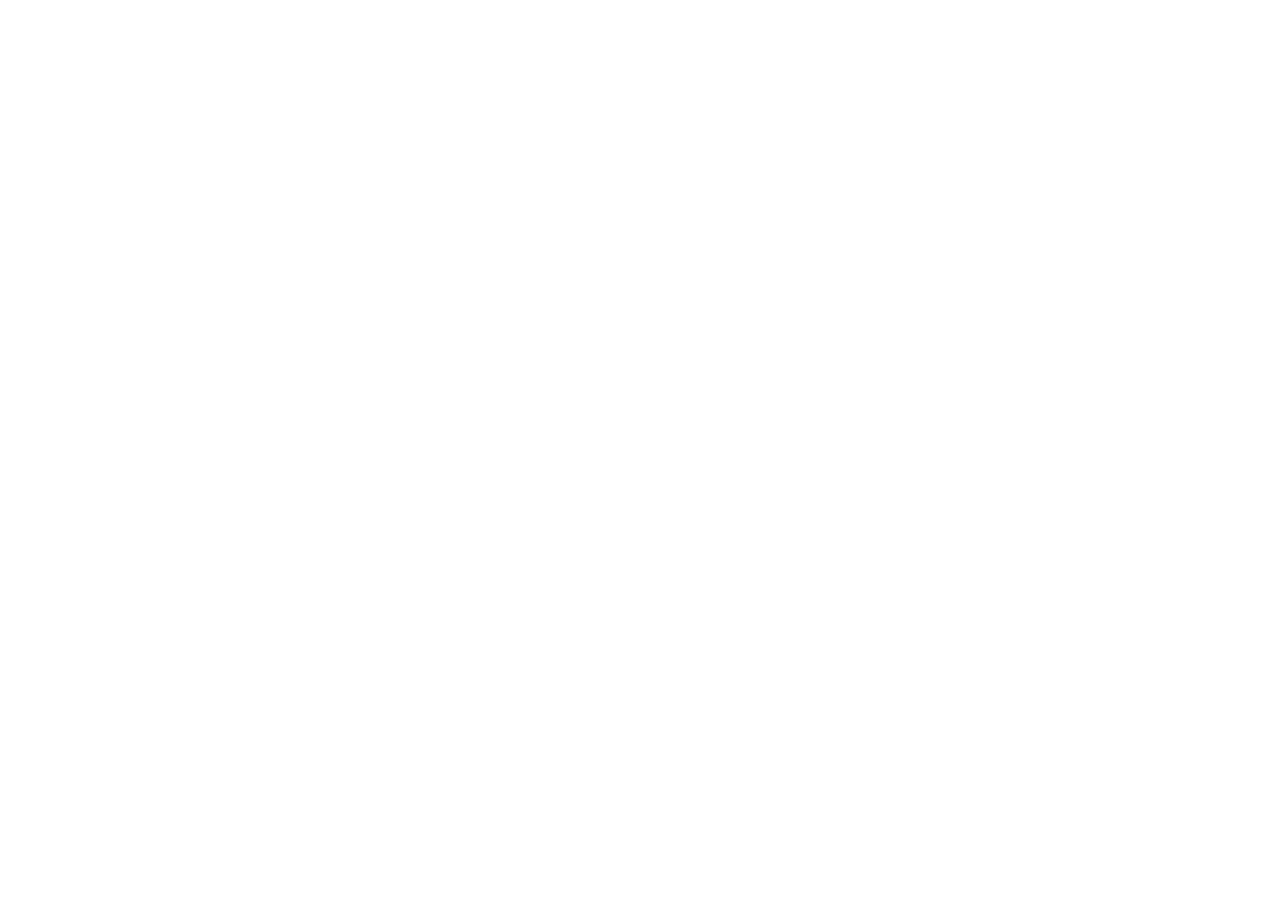
==== login.html @ c8a93262 "new project" ====
<!DOCTYPE html>
<html lang="en">

<head>
    <meta charset="UTF-8">
    <meta http-equiv="X-UA-Compatible" content="IE=edge">
    <meta name="viewport" content="width=device-width, initial-scale=1.0">
    <title>Document</title>
</head>

<body>

</body>

</html>
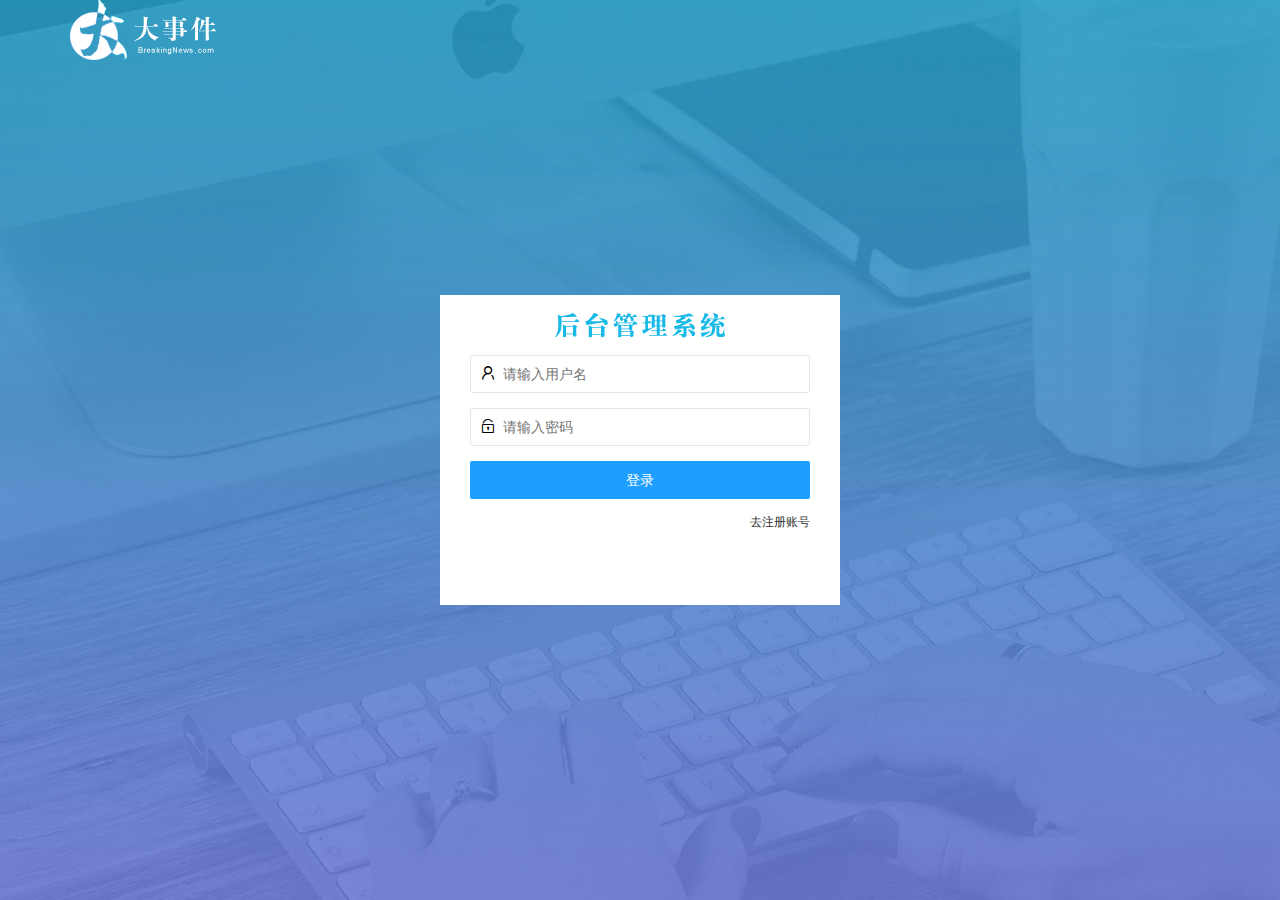
==== commit dadfea6c: "完成了登录和注册功能的开发" ====
--- a/login.html
+++ b/login.html
@@ -5,10 +5,95 @@
     <meta charset="UTF-8">
     <meta http-equiv="X-UA-Compatible" content="IE=edge">
     <meta name="viewport" content="width=device-width, initial-scale=1.0">
-    <title>Document</title>
+    <title>大事件-登录/注册</title>
+    <!-- 导入login.css -->
+    <link rel="stylesheet" href="./assets/css/login.css">
+    <!-- 导入layui.css -->
+    <link rel="stylesheet" href="./assets/lib/layui/css/layui.css">
+
 </head>
 
 <body>
+    <!-- 头部的logo区域 -->
+    <div class="layui-main">
+        <!-- logo部分 -->
+        <img src="./assets/images/logo.png" class="img-responsive" alt="Image">
+    </div>
+    <!-- 登录注册区域 -->
+    <div class="loginBox">
+        <!-- 标题部分 -->
+        <div class="titleBox">
+
+        </div>
+        <!-- 登录区域 -->
+        <div class="toLogin">
+            <!-- 登录的表单区域 -->
+            <form class="layui-form" id="form_login">
+                <!-- 账号 -->
+                <div class="layui-form-item">
+                    <i class="layui-icon layui-icon-username"></i>
+                    <input type="text" name="username" required lay-verify="required" placeholder="请输入用户名"
+                        autocomplete="off" class="layui-input">
+                </div>
+                <!-- 密码 -->
+                <div class="layui-form-item">
+                    <i class="layui-icon layui-icon-password"></i>
+                    <input type="password" name="password" required lay-verify="required|pwd" placeholder="请输入密码"
+                        autocomplete="off" class="layui-input">
+                </div>
+                <!-- 登录按钮 -->
+                <div class="layui-form-item">
+                    <!-- 表单提交按钮于普通按钮的区别 就是lay-submit属性 -->
+                    <button class="layui-btn layui-btn-fluid layui-btn-normal" lay-submit>登录</button>
+                </div>
+                <div class="layui-form-item links">
+                    <!-- javascript:;防止点a链接发生页面的跳转 -->
+                    <a href="javascript:;" id="to_reg">去注册账号</a>
+                </div>
+            </form>
+
+        </div>
+        <!-- 注册区域 -->
+        <div class="toReg">
+            <form class="layui-form" id="form_reg">
+                <!-- 账号 -->
+                <div class="layui-form-item">
+                    <i class="layui-icon layui-icon-username"></i>
+                    <input type="text" name="username" required lay-verify="required" placeholder="请输入用户名"
+                        autocomplete="off" class="layui-input">
+                </div>
+                <!-- 密码 -->
+                <div class="layui-form-item">
+                    <i class="layui-icon layui-icon-password"></i>
+                    <input type="password" name="password" required lay-verify="required|pwd" placeholder="请输入密码"
+                        autocomplete="off" class="layui-input">
+                </div>
+                <div class="layui-form-item">
+                    <i class="layui-icon layui-icon-password"></i>
+                    <input type="password" name="repassword" required lay-verify="required|pwd|repwd"
+                        placeholder="请再次确认密码" autocomplete="off" class="layui-input">
+                </div>
+                <!-- 注册按钮 -->
+                <div class="layui-form-item">
+                    <!-- 表单提交按钮于普通按钮的区别 就是lay-submit属性 -->
+                    <button class="layui-btn layui-btn-fluid layui-btn-normal" lay-submit>注册</button>
+                </div>
+                <div class="layui-form-item links">
+                    <!-- javascript:;防止点a链接发生页面的跳转 -->
+                    <a href="javascript:;" id="to_login">去登录</a>
+
+                </div>
+            </form>
+        </div>
+    </div>
+    <!-- 导入layui.js -->
+    <script src="./assets/lib/layui/layui.all.js"></script>
+    <!-- 导入jquery -->
+    <script src="./assets/lib/jquery.js"></script>
+    <!-- 导入baseAPI.js -->
+    <script src="./assets/js/baseAPI.js"></script>
+    <!-- 导入login.js -->
+    <script src="./assets/js/login.js"></script>
 
 </body>
 
--- a/assets/css/login.css
+++ b/assets/css/login.css
@@ -0,0 +1,66 @@
+html,
+body {
+    margin: 0;
+    padding: 0;
+    height: 100%;
+    width: 100%;
+    /* 不平铺 居中 */
+    background: url(../images/login_bg.jpg) no-repeat center;
+    /* ;图片保持比例放大或缩小使X轴与Y轴都铺满整个容器，但图片超出容器部分会被裁剪掉，图片不变形 */
+    background-size: cover;
+}
+
+/* 登录注册区域样式 */
+.loginBox {
+    position: absolute;
+    left: 50%;
+    top: 50%;
+    transform: translate(-50%, -50%);
+    width: 400px;
+    height: 310px;
+    background-color: #fff;
+
+}
+
+/* 标题部分 */
+.titleBox {
+    height: 60px;
+    background: url(../images/login_title.png) no-repeat center;
+}
+
+/* 注册区域 */
+.toReg {
+    /* 默认隐藏 */
+    display: none;
+
+}
+
+/* 表单区域 */
+.layui-form {
+    padding: 0 30px;
+}
+
+/* 去注册 */
+.links {
+    display: flex;
+    justify-content: flex-end;
+
+}
+
+.links a {
+    font-size: 12px;
+}
+
+.layui-form-item {
+    position: relative;
+}
+
+.layui-form-item .layui-input {
+    padding-left: 32px;
+}
+
+.layui-icon {
+    position: absolute;
+    left: 10px;
+    top: 10px;
+}--- a/assets/lib/layui/css/layui.css
+++ b/assets/lib/layui/css/layui.css
@@ -0,0 +1,2 @@
+/** layui-v2.5.5 MIT License By https://www.layui.com */
+ .layui-inline,img{display:inline-block;vertical-align:middle}h1,h2,h3,h4,h5,h6{font-weight:400}.layui-edge,.layui-header,.layui-inline,.layui-main{position:relative}.layui-body,.layui-edge,.layui-elip{overflow:hidden}.layui-btn,.layui-edge,.layui-inline,img{vertical-align:middle}.layui-btn,.layui-disabled,.layui-icon,.layui-unselect{-moz-user-select:none;-webkit-user-select:none;-ms-user-select:none}.layui-elip,.layui-form-checkbox span,.layui-form-pane .layui-form-label{text-overflow:ellipsis;white-space:nowrap}.layui-breadcrumb,.layui-tree-btnGroup{visibility:hidden}blockquote,body,button,dd,div,dl,dt,form,h1,h2,h3,h4,h5,h6,input,li,ol,p,pre,td,textarea,th,ul{margin:0;padding:0;-webkit-tap-highlight-color:rgba(0,0,0,0)}a:active,a:hover{outline:0}img{border:none}li{list-style:none}table{border-collapse:collapse;border-spacing:0}h4,h5,h6{font-size:100%}button,input,optgroup,option,select,textarea{font-family:inherit;font-size:inherit;font-style:inherit;font-weight:inherit;outline:0}pre{white-space:pre-wrap;white-space:-moz-pre-wrap;white-space:-pre-wrap;white-space:-o-pre-wrap;word-wrap:break-word}body{line-height:24px;font:14px Helvetica Neue,Helvetica,PingFang SC,Tahoma,Arial,sans-serif}hr{height:1px;margin:10px 0;border:0;clear:both}a{color:#333;text-decoration:none}a:hover{color:#777}a cite{font-style:normal;*cursor:pointer}.layui-border-box,.layui-border-box *{box-sizing:border-box}.layui-box,.layui-box *{box-sizing:content-box}.layui-clear{clear:both;*zoom:1}.layui-clear:after{content:'\20';clear:both;*zoom:1;display:block;height:0}.layui-inline{*display:inline;*zoom:1}.layui-edge{display:inline-block;width:0;height:0;border-width:6px;border-style:dashed;border-color:transparent}.layui-edge-top{top:-4px;border-bottom-color:#999;border-bottom-style:solid}.layui-edge-right{border-left-color:#999;border-left-style:solid}.layui-edge-bottom{top:2px;border-top-color:#999;border-top-style:solid}.layui-edge-left{border-right-color:#999;border-right-style:solid}.layui-disabled,.layui-disabled:hover{color:#d2d2d2!important;cursor:not-allowed!important}.layui-circle{border-radius:100%}.layui-show{display:block!important}.layui-hide{display:none!important}@font-face{font-family:layui-icon;src:url(../font/iconfont.eot?v=250);src:url(../font/iconfont.eot?v=250#iefix) format('embedded-opentype'),url(../font/iconfont.woff2?v=250) format('woff2'),url(../font/iconfont.woff?v=250) format('woff'),url(../font/iconfont.ttf?v=250) format('truetype'),url(../font/iconfont.svg?v=250#layui-icon) format('svg')}.layui-icon{font-family:layui-icon!important;font-size:16px;font-style:normal;-webkit-font-smoothing:antialiased;-moz-osx-font-smoothing:grayscale}.layui-icon-reply-fill:before{content:"\e611"}.layui-icon-set-fill:before{content:"\e614"}.layui-icon-menu-fill:before{content:"\e60f"}.layui-icon-search:before{content:"\e615"}.layui-icon-share:before{content:"\e641"}.layui-icon-set-sm:before{content:"\e620"}.layui-icon-engine:before{content:"\e628"}.layui-icon-close:before{content:"\1006"}.layui-icon-close-fill:before{content:"\1007"}.layui-icon-chart-screen:before{content:"\e629"}.layui-icon-star:before{content:"\e600"}.layui-icon-circle-dot:before{content:"\e617"}.layui-icon-chat:before{content:"\e606"}.layui-icon-release:before{content:"\e609"}.layui-icon-list:before{content:"\e60a"}.layui-icon-chart:before{content:"\e62c"}.layui-icon-ok-circle:before{content:"\1005"}.layui-icon-layim-theme:before{content:"\e61b"}.layui-icon-table:before{content:"\e62d"}.layui-icon-right:before{content:"\e602"}.layui-icon-left:before{content:"\e603"}.layui-icon-cart-simple:before{content:"\e698"}.layui-icon-face-cry:before{content:"\e69c"}.layui-icon-face-smile:before{content:"\e6af"}.layui-icon-survey:before{content:"\e6b2"}.layui-icon-tree:before{content:"\e62e"}.layui-icon-upload-circle:before{content:"\e62f"}.layui-icon-add-circle:before{content:"\e61f"}.layui-icon-download-circle:before{content:"\e601"}.layui-icon-templeate-1:before{content:"\e630"}.layui-icon-util:before{content:"\e631"}.layui-icon-face-surprised:before{content:"\e664"}.layui-icon-edit:before{content:"\e642"}.layui-icon-speaker:before{content:"\e645"}.layui-icon-down:before{content:"\e61a"}.layui-icon-file:before{content:"\e621"}.layui-icon-layouts:before{content:"\e632"}.layui-icon-rate-half:before{content:"\e6c9"}.layui-icon-add-circle-fine:before{content:"\e608"}.layui-icon-prev-circle:before{content:"\e633"}.layui-icon-read:before{content:"\e705"}.layui-icon-404:before{content:"\e61c"}.layui-icon-carousel:before{content:"\e634"}.layui-icon-help:before{content:"\e607"}.layui-icon-code-circle:before{content:"\e635"}.layui-icon-water:before{content:"\e636"}.layui-icon-username:before{content:"\e66f"}.layui-icon-find-fill:before{content:"\e670"}.layui-icon-about:before{content:"\e60b"}.layui-icon-location:before{content:"\e715"}.layui-icon-up:before{content:"\e619"}.layui-icon-pause:before{content:"\e651"}.layui-icon-date:before{content:"\e637"}.layui-icon-layim-uploadfile:before{content:"\e61d"}.layui-icon-delete:before{content:"\e640"}.layui-icon-play:before{content:"\e652"}.layui-icon-top:before{content:"\e604"}.layui-icon-friends:before{content:"\e612"}.layui-icon-refresh-3:before{content:"\e9aa"}.layui-icon-ok:before{content:"\e605"}.layui-icon-layer:before{content:"\e638"}.layui-icon-face-smile-fine:before{content:"\e60c"}.layui-icon-dollar:before{content:"\e659"}.layui-icon-group:before{content:"\e613"}.layui-icon-layim-download:before{content:"\e61e"}.layui-icon-picture-fine:before{content:"\e60d"}.layui-icon-link:before{content:"\e64c"}.layui-icon-diamond:before{content:"\e735"}.layui-icon-log:before{content:"\e60e"}.layui-icon-rate-solid:before{content:"\e67a"}.layui-icon-fonts-del:before{content:"\e64f"}.layui-icon-unlink:before{content:"\e64d"}.layui-icon-fonts-clear:before{content:"\e639"}.layui-icon-triangle-r:before{content:"\e623"}.layui-icon-circle:before{content:"\e63f"}.layui-icon-radio:before{content:"\e643"}.layui-icon-align-center:before{content:"\e647"}.layui-icon-align-right:before{content:"\e648"}.layui-icon-align-left:before{content:"\e649"}.layui-icon-loading-1:before{content:"\e63e"}.layui-icon-return:before{content:"\e65c"}.layui-icon-fonts-strong:before{content:"\e62b"}.layui-icon-upload:before{content:"\e67c"}.layui-icon-dialogue:before{content:"\e63a"}.layui-icon-video:before{content:"\e6ed"}.layui-icon-headset:before{content:"\e6fc"}.layui-icon-cellphone-fine:before{content:"\e63b"}.layui-icon-add-1:before{content:"\e654"}.layui-icon-face-smile-b:before{content:"\e650"}.layui-icon-fonts-html:before{content:"\e64b"}.layui-icon-form:before{content:"\e63c"}.layui-icon-cart:before{content:"\e657"}.layui-icon-camera-fill:before{content:"\e65d"}.layui-icon-tabs:before{content:"\e62a"}.layui-icon-fonts-code:before{content:"\e64e"}.layui-icon-fire:before{content:"\e756"}.layui-icon-set:before{content:"\e716"}.layui-icon-fonts-u:before{content:"\e646"}.layui-icon-triangle-d:before{content:"\e625"}.layui-icon-tips:before{content:"\e702"}.layui-icon-picture:before{content:"\e64a"}.layui-icon-more-vertical:before{content:"\e671"}.layui-icon-flag:before{content:"\e66c"}.layui-icon-loading:before{content:"\e63d"}.layui-icon-fonts-i:before{content:"\e644"}.layui-icon-refresh-1:before{content:"\e666"}.layui-icon-rmb:before{content:"\e65e"}.layui-icon-home:before{content:"\e68e"}.layui-icon-user:before{content:"\e770"}.layui-icon-notice:before{content:"\e667"}.layui-icon-login-weibo:before{content:"\e675"}.layui-icon-voice:before{content:"\e688"}.layui-icon-upload-drag:before{content:"\e681"}.layui-icon-login-qq:before{content:"\e676"}.layui-icon-snowflake:before{content:"\e6b1"}.layui-icon-file-b:before{content:"\e655"}.layui-icon-template:before{content:"\e663"}.layui-icon-auz:before{content:"\e672"}.layui-icon-console:before{content:"\e665"}.layui-icon-app:before{content:"\e653"}.layui-icon-prev:before{content:"\e65a"}.layui-icon-website:before{content:"\e7ae"}.layui-icon-next:before{content:"\e65b"}.layui-icon-component:before{content:"\e857"}.layui-icon-more:before{content:"\e65f"}.layui-icon-login-wechat:before{content:"\e677"}.layui-icon-shrink-right:before{content:"\e668"}.layui-icon-spread-left:before{content:"\e66b"}.layui-icon-camera:before{content:"\e660"}.layui-icon-note:before{content:"\e66e"}.layui-icon-refresh:before{content:"\e669"}.layui-icon-female:before{content:"\e661"}.layui-icon-male:before{content:"\e662"}.layui-icon-password:before{content:"\e673"}.layui-icon-senior:before{content:"\e674"}.layui-icon-theme:before{content:"\e66a"}.layui-icon-tread:before{content:"\e6c5"}.layui-icon-praise:before{content:"\e6c6"}.layui-icon-star-fill:before{content:"\e658"}.layui-icon-rate:before{content:"\e67b"}.layui-icon-template-1:before{content:"\e656"}.layui-icon-vercode:before{content:"\e679"}.layui-icon-cellphone:before{content:"\e678"}.layui-icon-screen-full:before{content:"\e622"}.layui-icon-screen-restore:before{content:"\e758"}.layui-icon-cols:before{content:"\e610"}.layui-icon-export:before{content:"\e67d"}.layui-icon-print:before{content:"\e66d"}.layui-icon-slider:before{content:"\e714"}.layui-icon-addition:before{content:"\e624"}.layui-icon-subtraction:before{content:"\e67e"}.layui-icon-service:before{content:"\e626"}.layui-icon-transfer:before{content:"\e691"}.layui-main{width:1140px;margin:0 auto}.layui-header{z-index:1000;height:60px}.layui-header a:hover{transition:all .5s;-webkit-transition:all .5s}.layui-side{position:fixed;left:0;top:0;bottom:0;z-index:999;width:200px;overflow-x:hidden}.layui-side-scroll{position:relative;width:220px;height:100%;overflow-x:hidden}.layui-body{position:absolute;left:200px;right:0;top:0;bottom:0;z-index:998;width:auto;overflow-y:auto;box-sizing:border-box}.layui-layout-body{overflow:hidden}.layui-layout-admin .layui-header{background-color:#23262E}.layui-layout-admin .layui-side{top:60px;width:200px;overflow-x:hidden}.layui-layout-admin .layui-body{position:fixed;top:60px;bottom:44px}.layui-layout-admin .layui-main{width:auto;margin:0 15px}.layui-layout-admin .layui-footer{position:fixed;left:200px;right:0;bottom:0;height:44px;line-height:44px;padding:0 15px;background-color:#eee}.layui-layout-admin .layui-logo{position:absolute;left:0;top:0;width:200px;height:100%;line-height:60px;text-align:center;color:#009688;font-size:16px}.layui-layout-admin .layui-header .layui-nav{background:0 0}.layui-layout-left{position:absolute!important;left:200px;top:0}.layui-layout-right{position:absolute!important;right:0;top:0}.layui-container{position:relative;margin:0 auto;padding:0 15px;box-sizing:border-box}.layui-fluid{position:relative;margin:0 auto;padding:0 15px}.layui-row:after,.layui-row:before{content:'';display:block;clear:both}.layui-col-lg1,.layui-col-lg10,.layui-col-lg11,.layui-col-lg12,.layui-col-lg2,.layui-col-lg3,.layui-col-lg4,.layui-col-lg5,.layui-col-lg6,.layui-col-lg7,.layui-col-lg8,.layui-col-lg9,.layui-col-md1,.layui-col-md10,.layui-col-md11,.layui-col-md12,.layui-col-md2,.layui-col-md3,.layui-col-md4,.layui-col-md5,.layui-col-md6,.layui-col-md7,.layui-col-md8,.layui-col-md9,.layui-col-sm1,.layui-col-sm10,.layui-col-sm11,.layui-col-sm12,.layui-col-sm2,.layui-col-sm3,.layui-col-sm4,.layui-col-sm5,.layui-col-sm6,.layui-col-sm7,.layui-col-sm8,.layui-col-sm9,.layui-col-xs1,.layui-col-xs10,.layui-col-xs11,.layui-col-xs12,.layui-col-xs2,.layui-col-xs3,.layui-col-xs4,.layui-col-xs5,.layui-col-xs6,.layui-col-xs7,.layui-col-xs8,.layui-col-xs9{position:relative;display:block;box-sizing:border-box}.layui-col-xs1,.layui-col-xs10,.layui-col-xs11,.layui-col-xs12,.layui-col-xs2,.layui-col-xs3,.layui-col-xs4,.layui-col-xs5,.layui-col-xs6,.layui-col-xs7,.layui-col-xs8,.layui-col-xs9{float:left}.layui-col-xs1{width:8.33333333%}.layui-col-xs2{width:16.66666667%}.layui-col-xs3{width:25%}.layui-col-xs4{width:33.33333333%}.layui-col-xs5{width:41.66666667%}.layui-col-xs6{width:50%}.layui-col-xs7{width:58.33333333%}.layui-col-xs8{width:66.66666667%}.layui-col-xs9{width:75%}.layui-col-xs10{width:83.33333333%}.layui-col-xs11{width:91.66666667%}.layui-col-xs12{width:100%}.layui-col-xs-offset1{margin-left:8.33333333%}.layui-col-xs-offset2{margin-left:16.66666667%}.layui-col-xs-offset3{margin-left:25%}.layui-col-xs-offset4{margin-left:33.33333333%}.layui-col-xs-offset5{margin-left:41.66666667%}.layui-col-xs-offset6{margin-left:50%}.layui-col-xs-offset7{margin-left:58.33333333%}.layui-col-xs-offset8{margin-left:66.66666667%}.layui-col-xs-offset9{margin-left:75%}.layui-col-xs-offset10{margin-left:83.33333333%}.layui-col-xs-offset11{margin-left:91.66666667%}.layui-col-xs-offset12{margin-left:100%}@media screen and (max-width:768px){.layui-hide-xs{display:none!important}.layui-show-xs-block{display:block!important}.layui-show-xs-inline{display:inline!important}.layui-show-xs-inline-block{display:inline-block!important}}@media screen and (min-width:768px){.layui-container{width:750px}.layui-hide-sm{display:none!important}.layui-show-sm-block{display:block!important}.layui-show-sm-inline{display:inline!important}.layui-show-sm-inline-block{display:inline-block!important}.layui-col-sm1,.layui-col-sm10,.layui-col-sm11,.layui-col-sm12,.layui-col-sm2,.layui-col-sm3,.layui-col-sm4,.layui-col-sm5,.layui-col-sm6,.layui-col-sm7,.layui-col-sm8,.layui-col-sm9{float:left}.layui-col-sm1{width:8.33333333%}.layui-col-sm2{width:16.66666667%}.layui-col-sm3{width:25%}.layui-col-sm4{width:33.33333333%}.layui-col-sm5{width:41.66666667%}.layui-col-sm6{width:50%}.layui-col-sm7{width:58.33333333%}.layui-col-sm8{width:66.66666667%}.layui-col-sm9{width:75%}.layui-col-sm10{width:83.33333333%}.layui-col-sm11{width:91.66666667%}.layui-col-sm12{width:100%}.layui-col-sm-offset1{margin-left:8.33333333%}.layui-col-sm-offset2{margin-left:16.66666667%}.layui-col-sm-offset3{margin-left:25%}.layui-col-sm-offset4{margin-left:33.33333333%}.layui-col-sm-offset5{margin-left:41.66666667%}.layui-col-sm-offset6{margin-left:50%}.layui-col-sm-offset7{margin-left:58.33333333%}.layui-col-sm-offset8{margin-left:66.66666667%}.layui-col-sm-offset9{margin-left:75%}.layui-col-sm-offset10{margin-left:83.33333333%}.layui-col-sm-offset11{margin-left:91.66666667%}.layui-col-sm-offset12{margin-left:100%}}@media screen and (min-width:992px){.layui-container{width:970px}.layui-hide-md{display:none!important}.layui-show-md-block{display:block!important}.layui-show-md-inline{display:inline!important}.layui-show-md-inline-block{display:inline-block!important}.layui-col-md1,.layui-col-md10,.layui-col-md11,.layui-col-md12,.layui-col-md2,.layui-col-md3,.layui-col-md4,.layui-col-md5,.layui-col-md6,.layui-col-md7,.layui-col-md8,.layui-col-md9{float:left}.layui-col-md1{width:8.33333333%}.layui-col-md2{width:16.66666667%}.layui-col-md3{width:25%}.layui-col-md4{width:33.33333333%}.layui-col-md5{width:41.66666667%}.layui-col-md6{width:50%}.layui-col-md7{width:58.33333333%}.layui-col-md8{width:66.66666667%}.layui-col-md9{width:75%}.layui-col-md10{width:83.33333333%}.layui-col-md11{width:91.66666667%}.layui-col-md12{width:100%}.layui-col-md-offset1{margin-left:8.33333333%}.layui-col-md-offset2{margin-left:16.66666667%}.layui-col-md-offset3{margin-left:25%}.layui-col-md-offset4{margin-left:33.33333333%}.layui-col-md-offset5{margin-left:41.66666667%}.layui-col-md-offset6{margin-left:50%}.layui-col-md-offset7{margin-left:58.33333333%}.layui-col-md-offset8{margin-left:66.66666667%}.layui-col-md-offset9{margin-left:75%}.layui-col-md-offset10{margin-left:83.33333333%}.layui-col-md-offset11{margin-left:91.66666667%}.layui-col-md-offset12{margin-left:100%}}@media screen and (min-width:1200px){.layui-container{width:1170px}.layui-hide-lg{display:none!important}.layui-show-lg-block{display:block!important}.layui-show-lg-inline{display:inline!important}.layui-show-lg-inline-block{display:inline-block!important}.layui-col-lg1,.layui-col-lg10,.layui-col-lg11,.layui-col-lg12,.layui-col-lg2,.layui-col-lg3,.layui-col-lg4,.layui-col-lg5,.layui-col-lg6,.layui-col-lg7,.layui-col-lg8,.layui-col-lg9{float:left}.layui-col-lg1{width:8.33333333%}.layui-col-lg2{width:16.66666667%}.layui-col-lg3{width:25%}.layui-col-lg4{width:33.33333333%}.layui-col-lg5{width:41.66666667%}.layui-col-lg6{width:50%}.layui-col-lg7{width:58.33333333%}.layui-col-lg8{width:66.66666667%}.layui-col-lg9{width:75%}.layui-col-lg10{width:83.33333333%}.layui-col-lg11{width:91.66666667%}.layui-col-lg12{width:100%}.layui-col-lg-offset1{margin-left:8.33333333%}.layui-col-lg-offset2{margin-left:16.66666667%}.layui-col-lg-offset3{margin-left:25%}.layui-col-lg-offset4{margin-left:33.33333333%}.layui-col-lg-offset5{margin-left:41.66666667%}.layui-col-lg-offset6{margin-left:50%}.layui-col-lg-offset7{margin-left:58.33333333%}.layui-col-lg-offset8{margin-left:66.66666667%}.layui-col-lg-offset9{margin-left:75%}.layui-col-lg-offset10{margin-left:83.33333333%}.layui-col-lg-offset11{margin-left:91.66666667%}.layui-col-lg-offset12{margin-left:100%}}.layui-col-space1{margin:-.5px}.layui-col-space1>*{padding:.5px}.layui-col-space3{margin:-1.5px}.layui-col-space3>*{padding:1.5px}.layui-col-space5{margin:-2.5px}.layui-col-space5>*{padding:2.5px}.layui-col-space8{margin:-3.5px}.layui-col-space8>*{padding:3.5px}.layui-col-space10{margin:-5px}.layui-col-space10>*{padding:5px}.layui-col-space12{margin:-6px}.layui-col-space12>*{padding:6px}.layui-col-space15{margin:-7.5px}.layui-col-space15>*{padding:7.5px}.layui-col-space18{margin:-9px}.layui-col-space18>*{padding:9px}.layui-col-space20{margin:-10px}.layui-col-space20>*{padding:10px}.layui-col-space22{margin:-11px}.layui-col-space22>*{padding:11px}.layui-col-space25{margin:-12.5px}.layui-col-space25>*{padding:12.5px}.layui-col-space30{margin:-15px}.layui-col-space30>*{padding:15px}.layui-btn,.layui-input,.layui-select,.layui-textarea,.layui-upload-button{outline:0;-webkit-appearance:none;transition:all .3s;-webkit-transition:all .3s;box-sizing:border-box}.layui-elem-quote{margin-bottom:10px;padding:15px;line-height:22px;border-left:5px solid #009688;border-radius:0 2px 2px 0;background-color:#f2f2f2}.layui-quote-nm{border-style:solid;border-width:1px 1px 1px 5px;background:0 0}.layui-elem-field{margin-bottom:10px;padding:0;border-width:1px;border-style:solid}.layui-elem-field legend{margin-left:20px;padding:0 10px;font-size:20px;font-weight:300}.layui-field-title{margin:10px 0 20px;border-width:1px 0 0}.layui-field-box{padding:10px 15px}.layui-field-title .layui-field-box{padding:10px 0}.layui-progress{position:relative;height:6px;border-radius:20px;background-color:#e2e2e2}.layui-progress-bar{position:absolute;left:0;top:0;width:0;max-width:100%;height:6px;border-radius:20px;text-align:right;background-color:#5FB878;transition:all .3s;-webkit-transition:all .3s}.layui-progress-big,.layui-progress-big .layui-progress-bar{height:18px;line-height:18px}.layui-progress-text{position:relative;top:-20px;line-height:18px;font-size:12px;color:#666}.layui-progress-big .layui-progress-text{position:static;padding:0 10px;color:#fff}.layui-collapse{border-width:1px;border-style:solid;border-radius:2px}.layui-colla-content,.layui-colla-item{border-top-width:1px;border-top-style:solid}.layui-colla-item:first-child{border-top:none}.layui-colla-title{position:relative;height:42px;line-height:42px;padding:0 15px 0 35px;color:#333;background-color:#f2f2f2;cursor:pointer;font-size:14px;overflow:hidden}.layui-colla-content{display:none;padding:10px 15px;line-height:22px;color:#666}.layui-colla-icon{position:absolute;left:15px;top:0;font-size:14px}.layui-card{margin-bottom:15px;border-radius:2px;background-color:#fff;box-shadow:0 1px 2px 0 rgba(0,0,0,.05)}.layui-card:last-child{margin-bottom:0}.layui-card-header{position:relative;height:42px;line-height:42px;padding:0 15px;border-bottom:1px solid #f6f6f6;color:#333;border-radius:2px 2px 0 0;font-size:14px}.layui-bg-black,.layui-bg-blue,.layui-bg-cyan,.layui-bg-green,.layui-bg-orange,.layui-bg-red{color:#fff!important}.layui-card-body{position:relative;padding:10px 15px;line-height:24px}.layui-card-body[pad15]{padding:15px}.layui-card-body[pad20]{padding:20px}.layui-card-body .layui-table{margin:5px 0}.layui-card .layui-tab{margin:0}.layui-panel-window{position:relative;padding:15px;border-radius:0;border-top:5px solid #E6E6E6;background-color:#fff}.layui-auxiliar-moving{position:fixed;left:0;right:0;top:0;bottom:0;width:100%;height:100%;background:0 0;z-index:9999999999}.layui-form-label,.layui-form-mid,.layui-form-select,.layui-input-block,.layui-input-inline,.layui-textarea{position:relative}.layui-bg-red{background-color:#FF5722!important}.layui-bg-orange{background-color:#FFB800!important}.layui-bg-green{background-color:#009688!important}.layui-bg-cyan{background-color:#2F4056!important}.layui-bg-blue{background-color:#1E9FFF!important}.layui-bg-black{background-color:#393D49!important}.layui-bg-gray{background-color:#eee!important;color:#666!important}.layui-badge-rim,.layui-colla-content,.layui-colla-item,.layui-collapse,.layui-elem-field,.layui-form-pane .layui-form-item[pane],.layui-form-pane .layui-form-label,.layui-input,.layui-layedit,.layui-layedit-tool,.layui-quote-nm,.layui-select,.layui-tab-bar,.layui-tab-card,.layui-tab-title,.layui-tab-title .layui-this:after,.layui-textarea{border-color:#e6e6e6}.layui-timeline-item:before,hr{background-color:#e6e6e6}.layui-text{line-height:22px;font-size:14px;color:#666}.layui-text h1,.layui-text h2,.layui-text h3{font-weight:500;color:#333}.layui-text h1{font-size:30px}.layui-text h2{font-size:24px}.layui-text h3{font-size:18px}.layui-text a:not(.layui-btn){color:#01AAED}.layui-text a:not(.layui-btn):hover{text-decoration:underline}.layui-text ul{padding:5px 0 5px 15px}.layui-text ul li{margin-top:5px;list-style-type:disc}.layui-text em,.layui-word-aux{color:#999!important;padding:0 5px!important}.layui-btn{display:inline-block;height:38px;line-height:38px;padding:0 18px;background-color:#009688;color:#fff;white-space:nowrap;text-align:center;font-size:14px;border:none;border-radius:2px;cursor:pointer}.layui-btn:hover{opacity:.8;filter:alpha(opacity=80);color:#fff}.layui-btn:active{opacity:1;filter:alpha(opacity=100)}.layui-btn+.layui-btn{margin-left:10px}.layui-btn-container{font-size:0}.layui-btn-container .layui-btn{margin-right:10px;margin-bottom:10px}.layui-btn-container .layui-btn+.layui-btn{margin-left:0}.layui-table .layui-btn-container .layui-btn{margin-bottom:9px}.layui-btn-radius{border-radius:100px}.layui-btn .layui-icon{margin-right:3px;font-size:18px;vertical-align:bottom;vertical-align:middle\9}.layui-btn-primary{border:1px solid #C9C9C9;background-color:#fff;color:#555}.layui-btn-primary:hover{border-color:#009688;color:#333}.layui-btn-normal{background-color:#1E9FFF}.layui-btn-warm{background-color:#FFB800}.layui-btn-danger{background-color:#FF5722}.layui-btn-checked{background-color:#5FB878}.layui-btn-disabled,.layui-btn-disabled:active,.layui-btn-disabled:hover{border:1px solid #e6e6e6;background-color:#FBFBFB;color:#C9C9C9;cursor:not-allowed;opacity:1}.layui-btn-lg{height:44px;line-height:44px;padding:0 25px;font-size:16px}.layui-btn-sm{height:30px;line-height:30px;padding:0 10px;font-size:12px}.layui-btn-sm i{font-size:16px!important}.layui-btn-xs{height:22px;line-height:22px;padding:0 5px;font-size:12px}.layui-btn-xs i{font-size:14px!important}.layui-btn-group{display:inline-block;vertical-align:middle;font-size:0}.layui-btn-group .layui-btn{margin-left:0!important;margin-right:0!important;border-left:1px solid rgba(255,255,255,.5);border-radius:0}.layui-btn-group .layui-btn-primary{border-left:none}.layui-btn-group .layui-btn-primary:hover{border-color:#C9C9C9;color:#009688}.layui-btn-group .layui-btn:first-child{border-left:none;border-radius:2px 0 0 2px}.layui-btn-group .layui-btn-primary:first-child{border-left:1px solid #c9c9c9}.layui-btn-group .layui-btn:last-child{border-radius:0 2px 2px 0}.layui-btn-group .layui-btn+.layui-btn{margin-left:0}.layui-btn-group+.layui-btn-group{margin-left:10px}.layui-btn-fluid{width:100%}.layui-input,.layui-select,.layui-textarea{height:38px;line-height:1.3;line-height:38px\9;border-width:1px;border-style:solid;background-color:#fff;border-radius:2px}.layui-input::-webkit-input-placeholder,.layui-select::-webkit-input-placeholder,.layui-textarea::-webkit-input-placeholder{line-height:1.3}.layui-input,.layui-textarea{display:block;width:100%;padding-left:10px}.layui-input:hover,.layui-textarea:hover{border-color:#D2D2D2!important}.layui-input:focus,.layui-textarea:focus{border-color:#C9C9C9!important}.layui-textarea{min-height:100px;height:auto;line-height:20px;padding:6px 10px;resize:vertical}.layui-select{padding:0 10px}.layui-form input[type=checkbox],.layui-form input[type=radio],.layui-form select{display:none}.layui-form [lay-ignore]{display:initial}.layui-form-item{margin-bottom:15px;clear:both;*zoom:1}.layui-form-item:after{content:'\20';clear:both;*zoom:1;display:block;height:0}.layui-form-label{float:left;display:block;padding:9px 15px;width:80px;font-weight:400;line-height:20px;text-align:right}.layui-form-label-col{display:block;float:none;padding:9px 0;line-height:20px;text-align:left}.layui-form-item .layui-inline{margin-bottom:5px;margin-right:10px}.layui-input-block{margin-left:110px;min-height:36px}.layui-input-inline{display:inline-block;vertical-align:middle}.layui-form-item .layui-input-inline{float:left;width:190px;margin-right:10px}.layui-form-text .layui-input-inline{width:auto}.layui-form-mid{float:left;display:block;padding:9px 0!important;line-height:20px;margin-right:10px}.layui-form-danger+.layui-form-select .layui-input,.layui-form-danger:focus{border-color:#FF5722!important}.layui-form-select .layui-input{padding-right:30px;cursor:pointer}.layui-form-select .layui-edge{position:absolute;right:10px;top:50%;margin-top:-3px;cursor:pointer;border-width:6px;border-top-color:#c2c2c2;border-top-style:solid;transition:all .3s;-webkit-transition:all .3s}.layui-form-select dl{display:none;position:absolute;left:0;top:42px;padding:5px 0;z-index:899;min-width:100%;border:1px solid #d2d2d2;max-height:300px;overflow-y:auto;background-color:#fff;border-radius:2px;box-shadow:0 2px 4px rgba(0,0,0,.12);box-sizing:border-box}.layui-form-select dl dd,.layui-form-select dl dt{padding:0 10px;line-height:36px;white-space:nowrap;overflow:hidden;text-overflow:ellipsis}.layui-form-select dl dt{font-size:12px;color:#999}.layui-form-select dl dd{cursor:pointer}.layui-form-select dl dd:hover{background-color:#f2f2f2;-webkit-transition:.5s all;transition:.5s all}.layui-form-select .layui-select-group dd{padding-left:20px}.layui-form-select dl dd.layui-select-tips{padding-left:10px!important;color:#999}.layui-form-select dl dd.layui-this{background-color:#5FB878;color:#fff}.layui-form-checkbox,.layui-form-select dl dd.layui-disabled{background-color:#fff}.layui-form-selected dl{display:block}.layui-form-checkbox,.layui-form-checkbox *,.layui-form-switch{display:inline-block;vertical-align:middle}.layui-form-selected .layui-edge{margin-top:-9px;-webkit-transform:rotate(180deg);transform:rotate(180deg);margin-top:-3px\9}:root .layui-form-selected .layui-edge{margin-top:-9px\0/IE9}.layui-form-selectup dl{top:auto;bottom:42px}.layui-select-none{margin:5px 0;text-align:center;color:#999}.layui-select-disabled .layui-disabled{border-color:#eee!important}.layui-select-disabled .layui-edge{border-top-color:#d2d2d2}.layui-form-checkbox{position:relative;height:30px;line-height:30px;margin-right:10px;padding-right:30px;cursor:pointer;font-size:0;-webkit-transition:.1s linear;transition:.1s linear;box-sizing:border-box}.layui-form-checkbox span{padding:0 10px;height:100%;font-size:14px;border-radius:2px 0 0 2px;background-color:#d2d2d2;color:#fff;overflow:hidden}.layui-form-checkbox:hover span{background-color:#c2c2c2}.layui-form-checkbox i{position:absolute;right:0;top:0;width:30px;height:28px;border:1px solid #d2d2d2;border-left:none;border-radius:0 2px 2px 0;color:#fff;font-size:20px;text-align:center}.layui-form-checkbox:hover i{border-color:#c2c2c2;color:#c2c2c2}.layui-form-checked,.layui-form-checked:hover{border-color:#5FB878}.layui-form-checked span,.layui-form-checked:hover span{background-color:#5FB878}.layui-form-checked i,.layui-form-checked:hover i{color:#5FB878}.layui-form-item .layui-form-checkbox{margin-top:4px}.layui-form-checkbox[lay-skin=primary]{height:auto!important;line-height:normal!important;min-width:18px;min-height:18px;border:none!important;margin-right:0;padding-left:28px;padding-right:0;background:0 0}.layui-form-checkbox[lay-skin=primary] span{padding-left:0;padding-right:15px;line-height:18px;background:0 0;color:#666}.layui-form-checkbox[lay-skin=primary] i{right:auto;left:0;width:16px;height:16px;line-height:16px;border:1px solid #d2d2d2;font-size:12px;border-radius:2px;background-color:#fff;-webkit-transition:.1s linear;transition:.1s linear}.layui-form-checkbox[lay-skin=primary]:hover i{border-color:#5FB878;color:#fff}.layui-form-checked[lay-skin=primary] i{border-color:#5FB878!important;background-color:#5FB878;color:#fff}.layui-checkbox-disbaled[lay-skin=primary] span{background:0 0!important;color:#c2c2c2}.layui-checkbox-disbaled[lay-skin=primary]:hover i{border-color:#d2d2d2}.layui-form-item .layui-form-checkbox[lay-skin=primary]{margin-top:10px}.layui-form-switch{position:relative;height:22px;line-height:22px;min-width:35px;padding:0 5px;margin-top:8px;border:1px solid #d2d2d2;border-radius:20px;cursor:pointer;background-color:#fff;-webkit-transition:.1s linear;transition:.1s linear}.layui-form-switch i{position:absolute;left:5px;top:3px;width:16px;height:16px;border-radius:20px;background-color:#d2d2d2;-webkit-transition:.1s linear;transition:.1s linear}.layui-form-switch em{position:relative;top:0;width:25px;margin-left:21px;padding:0!important;text-align:center!important;color:#999!important;font-style:normal!important;font-size:12px}.layui-form-onswitch{border-color:#5FB878;background-color:#5FB878}.layui-checkbox-disbaled,.layui-checkbox-disbaled i{border-color:#e2e2e2!important}.layui-form-onswitch i{left:100%;margin-left:-21px;background-color:#fff}.layui-form-onswitch em{margin-left:5px;margin-right:21px;color:#fff!important}.layui-checkbox-disbaled span{background-color:#e2e2e2!important}.layui-checkbox-disbaled:hover i{color:#fff!important}[lay-radio]{display:none}.layui-form-radio,.layui-form-radio *{display:inline-block;vertical-align:middle}.layui-form-radio{line-height:28px;margin:6px 10px 0 0;padding-right:10px;cursor:pointer;font-size:0}.layui-form-radio *{font-size:14px}.layui-form-radio>i{margin-right:8px;font-size:22px;color:#c2c2c2}.layui-form-radio>i:hover,.layui-form-radioed>i{color:#5FB878}.layui-radio-disbaled>i{color:#e2e2e2!important}.layui-form-pane .layui-form-label{width:110px;padding:8px 15px;height:38px;line-height:20px;border-width:1px;border-style:solid;border-radius:2px 0 0 2px;text-align:center;background-color:#FBFBFB;overflow:hidden;box-sizing:border-box}.layui-form-pane .layui-input-inline{margin-left:-1px}.layui-form-pane .layui-input-block{margin-left:110px;left:-1px}.layui-form-pane .layui-input{border-radius:0 2px 2px 0}.layui-form-pane .layui-form-text .layui-form-label{float:none;width:100%;border-radius:2px;box-sizing:border-box;text-align:left}.layui-form-pane .layui-form-text .layui-input-inline{display:block;margin:0;top:-1px;clear:both}.layui-form-pane .layui-form-text .layui-input-block{margin:0;left:0;top:-1px}.layui-form-pane .layui-form-text .layui-textarea{min-height:100px;border-radius:0 0 2px 2px}.layui-form-pane .layui-form-checkbox{margin:4px 0 4px 10px}.layui-form-pane .layui-form-radio,.layui-form-pane .layui-form-switch{margin-top:6px;margin-left:10px}.layui-form-pane .layui-form-item[pane]{position:relative;border-width:1px;border-style:solid}.layui-form-pane .layui-form-item[pane] .layui-form-label{position:absolute;left:0;top:0;height:100%;border-width:0 1px 0 0}.layui-form-pane .layui-form-item[pane] .layui-input-inline{margin-left:110px}@media screen and (max-width:450px){.layui-form-item .layui-form-label{text-overflow:ellipsis;overflow:hidden;white-space:nowrap}.layui-form-item .layui-inline{display:block;margin-right:0;margin-bottom:20px;clear:both}.layui-form-item .layui-inline:after{content:'\20';clear:both;display:block;height:0}.layui-form-item .layui-input-inline{display:block;float:none;left:-3px;width:auto;margin:0 0 10px 112px}.layui-form-item .layui-input-inline+.layui-form-mid{margin-left:110px;top:-5px;padding:0}.layui-form-item .layui-form-checkbox{margin-right:5px;margin-bottom:5px}}.layui-layedit{border-width:1px;border-style:solid;border-radius:2px}.layui-layedit-tool{padding:3px 5px;border-bottom-width:1px;border-bottom-style:solid;font-size:0}.layedit-tool-fixed{position:fixed;top:0;border-top:1px solid #e2e2e2}.layui-layedit-tool .layedit-tool-mid,.layui-layedit-tool .layui-icon{display:inline-block;vertical-align:middle;text-align:center;font-size:14px}.layui-layedit-tool .layui-icon{position:relative;width:32px;height:30px;line-height:30px;margin:3px 5px;color:#777;cursor:pointer;border-radius:2px}.layui-layedit-tool .layui-icon:hover{color:#393D49}.layui-layedit-tool .layui-icon:active{color:#000}.layui-layedit-tool .layedit-tool-active{background-color:#e2e2e2;color:#000}.layui-layedit-tool .layui-disabled,.layui-layedit-tool .layui-disabled:hover{color:#d2d2d2;cursor:not-allowed}.layui-layedit-tool .layedit-tool-mid{width:1px;height:18px;margin:0 10px;background-color:#d2d2d2}.layedit-tool-html{width:50px!important;font-size:30px!important}.layedit-tool-b,.layedit-tool-code,.layedit-tool-help{font-size:16px!important}.layedit-tool-d,.layedit-tool-face,.layedit-tool-image,.layedit-tool-unlink{font-size:18px!important}.layedit-tool-image input{position:absolute;font-size:0;left:0;top:0;width:100%;height:100%;opacity:.01;filter:Alpha(opacity=1);cursor:pointer}.layui-layedit-iframe iframe{display:block;width:100%}#LAY_layedit_code{overflow:hidden}.layui-laypage{display:inline-block;*display:inline;*zoom:1;vertical-align:middle;margin:10px 0;font-size:0}.layui-laypage>a:first-child,.layui-laypage>a:first-child em{border-radius:2px 0 0 2px}.layui-laypage>a:last-child,.layui-laypage>a:last-child em{border-radius:0 2px 2px 0}.layui-laypage>:first-child{margin-left:0!important}.layui-laypage>:last-child{margin-right:0!important}.layui-laypage a,.layui-laypage button,.layui-laypage input,.layui-laypage select,.layui-laypage span{border:1px solid #e2e2e2}.layui-laypage a,.layui-laypage span{display:inline-block;*display:inline;*zoom:1;vertical-align:middle;padding:0 15px;height:28px;line-height:28px;margin:0 -1px 5px 0;background-color:#fff;color:#333;font-size:12px}.layui-flow-more a *,.layui-laypage input,.layui-table-view select[lay-ignore]{display:inline-block}.layui-laypage a:hover{color:#009688}.layui-laypage em{font-style:normal}.layui-laypage .layui-laypage-spr{color:#999;font-weight:700}.layui-laypage a{text-decoration:none}.layui-laypage .layui-laypage-curr{position:relative}.layui-laypage .layui-laypage-curr em{position:relative;color:#fff}.layui-laypage .layui-laypage-curr .layui-laypage-em{position:absolute;left:-1px;top:-1px;padding:1px;width:100%;height:100%;background-color:#009688}.layui-laypage-em{border-radius:2px}.layui-laypage-next em,.layui-laypage-prev em{font-family:Sim sun;font-size:16px}.layui-laypage .layui-laypage-count,.layui-laypage .layui-laypage-limits,.layui-laypage .layui-laypage-refresh,.layui-laypage .layui-laypage-skip{margin-left:10px;margin-right:10px;padding:0;border:none}.layui-laypage .layui-laypage-limits,.layui-laypage .layui-laypage-refresh{vertical-align:top}.layui-laypage .layui-laypage-refresh i{font-size:18px;cursor:pointer}.layui-laypage select{height:22px;padding:3px;border-radius:2px;cursor:pointer}.layui-laypage .layui-laypage-skip{height:30px;line-height:30px;color:#999}.layui-laypage button,.layui-laypage input{height:30px;line-height:30px;border-radius:2px;vertical-align:top;background-color:#fff;box-sizing:border-box}.layui-laypage input{width:40px;margin:0 10px;padding:0 3px;text-align:center}.layui-laypage input:focus,.layui-laypage select:focus{border-color:#009688!important}.layui-laypage button{margin-left:10px;padding:0 10px;cursor:pointer}.layui-table,.layui-table-view{margin:10px 0}.layui-flow-more{margin:10px 0;text-align:center;color:#999;font-size:14px}.layui-flow-more a{height:32px;line-height:32px}.layui-flow-more a *{vertical-align:top}.layui-flow-more a cite{padding:0 20px;border-radius:3px;background-color:#eee;color:#333;font-style:normal}.layui-flow-more a cite:hover{opacity:.8}.layui-flow-more a i{font-size:30px;color:#737383}.layui-table{width:100%;background-color:#fff;color:#666}.layui-table tr{transition:all .3s;-webkit-transition:all .3s}.layui-table th{text-align:left;font-weight:400}.layui-table tbody tr:hover,.layui-table thead tr,.layui-table-click,.layui-table-header,.layui-table-hover,.layui-table-mend,.layui-table-patch,.layui-table-tool,.layui-table-total,.layui-table-total tr,.layui-table[lay-even] tr:nth-child(even){background-color:#f2f2f2}.layui-table td,.layui-table th,.layui-table-col-set,.layui-table-fixed-r,.layui-table-grid-down,.layui-table-header,.layui-table-page,.layui-table-tips-main,.layui-table-tool,.layui-table-total,.layui-table-view,.layui-table[lay-skin=line],.layui-table[lay-skin=row]{border-width:1px;border-style:solid;border-color:#e6e6e6}.layui-table td,.layui-table th{position:relative;padding:9px 15px;min-height:20px;line-height:20px;font-size:14px}.layui-table[lay-skin=line] td,.layui-table[lay-skin=line] th{border-width:0 0 1px}.layui-table[lay-skin=row] td,.layui-table[lay-skin=row] th{border-width:0 1px 0 0}.layui-table[lay-skin=nob] td,.layui-table[lay-skin=nob] th{border:none}.layui-table img{max-width:100px}.layui-table[lay-size=lg] td,.layui-table[lay-size=lg] th{padding:15px 30px}.layui-table-view .layui-table[lay-size=lg] .layui-table-cell{height:40px;line-height:40px}.layui-table[lay-size=sm] td,.layui-table[lay-size=sm] th{font-size:12px;padding:5px 10px}.layui-table-view .layui-table[lay-size=sm] .layui-table-cell{height:20px;line-height:20px}.layui-table[lay-data]{display:none}.layui-table-box{position:relative;overflow:hidden}.layui-table-view .layui-table{position:relative;width:auto;margin:0}.layui-table-view .layui-table[lay-skin=line]{border-width:0 1px 0 0}.layui-table-view .layui-table[lay-skin=row]{border-width:0 0 1px}.layui-table-view .layui-table td,.layui-table-view .layui-table th{padding:5px 0;border-top:none;border-left:none}.layui-table-view .layui-table th.layui-unselect .layui-table-cell span{cursor:pointer}.layui-table-view .layui-table td{cursor:default}.layui-table-view .layui-table td[data-edit=text]{cursor:text}.layui-table-view .layui-form-checkbox[lay-skin=primary] i{width:18px;height:18px}.layui-table-view .layui-form-radio{line-height:0;padding:0}.layui-table-view .layui-form-radio>i{margin:0;font-size:20px}.layui-table-init{position:absolute;left:0;top:0;width:100%;height:100%;text-align:center;z-index:110}.layui-table-init .layui-icon{position:absolute;left:50%;top:50%;margin:-15px 0 0 -15px;font-size:30px;color:#c2c2c2}.layui-table-header{border-width:0 0 1px;overflow:hidden}.layui-table-header .layui-table{margin-bottom:-1px}.layui-table-tool .layui-inline[lay-event]{position:relative;width:26px;height:26px;padding:5px;line-height:16px;margin-right:10px;text-align:center;color:#333;border:1px solid #ccc;cursor:pointer;-webkit-transition:.5s all;transition:.5s all}.layui-table-tool .layui-inline[lay-event]:hover{border:1px solid #999}.layui-table-tool-temp{padding-right:120px}.layui-table-tool-self{position:absolute;right:17px;top:10px}.layui-table-tool .layui-table-tool-self .layui-inline[lay-event]{margin:0 0 0 10px}.layui-table-tool-panel{position:absolute;top:29px;left:-1px;padding:5px 0;min-width:150px;min-height:40px;border:1px solid #d2d2d2;text-align:left;overflow-y:auto;background-color:#fff;box-shadow:0 2px 4px rgba(0,0,0,.12)}.layui-table-cell,.layui-table-tool-panel li{overflow:hidden;text-overflow:ellipsis;white-space:nowrap}.layui-table-tool-panel li{padding:0 10px;line-height:30px;-webkit-transition:.5s all;transition:.5s all}.layui-table-tool-panel li .layui-form-checkbox[lay-skin=primary]{width:100%;padding-left:28px}.layui-table-tool-panel li:hover{background-color:#f2f2f2}.layui-table-tool-panel li .layui-form-checkbox[lay-skin=primary] i{position:absolute;left:0;top:0}.layui-table-tool-panel li .layui-form-checkbox[lay-skin=primary] span{padding:0}.layui-table-tool .layui-table-tool-self .layui-table-tool-panel{left:auto;right:-1px}.layui-table-col-set{position:absolute;right:0;top:0;width:20px;height:100%;border-width:0 0 0 1px;background-color:#fff}.layui-table-sort{width:10px;height:20px;margin-left:5px;cursor:pointer!important}.layui-table-sort .layui-edge{position:absolute;left:5px;border-width:5px}.layui-table-sort .layui-table-sort-asc{top:3px;border-top:none;border-bottom-style:solid;border-bottom-color:#b2b2b2}.layui-table-sort .layui-table-sort-asc:hover{border-bottom-color:#666}.layui-table-sort .layui-table-sort-desc{bottom:5px;border-bottom:none;border-top-style:solid;border-top-color:#b2b2b2}.layui-table-sort .layui-table-sort-desc:hover{border-top-color:#666}.layui-table-sort[lay-sort=asc] .layui-table-sort-asc{border-bottom-color:#000}.layui-table-sort[lay-sort=desc] .layui-table-sort-desc{border-top-color:#000}.layui-table-cell{height:28px;line-height:28px;padding:0 15px;position:relative;box-sizing:border-box}.layui-table-cell .layui-form-checkbox[lay-skin=primary]{top:-1px;padding:0}.layui-table-cell .layui-table-link{color:#01AAED}.laytable-cell-checkbox,.laytable-cell-numbers,.laytable-cell-radio,.laytable-cell-space{padding:0;text-align:center}.layui-table-body{position:relative;overflow:auto;margin-right:-1px;margin-bottom:-1px}.layui-table-body .layui-none{line-height:26px;padding:15px;text-align:center;color:#999}.layui-table-fixed{position:absolute;left:0;top:0;z-index:101}.layui-table-fixed .layui-table-body{overflow:hidden}.layui-table-fixed-l{box-shadow:0 -1px 8px rgba(0,0,0,.08)}.layui-table-fixed-r{left:auto;right:-1px;border-width:0 0 0 1px;box-shadow:-1px 0 8px rgba(0,0,0,.08)}.layui-table-fixed-r .layui-table-header{position:relative;overflow:visible}.layui-table-mend{position:absolute;right:-49px;top:0;height:100%;width:50px}.layui-table-tool{position:relative;z-index:890;width:100%;min-height:50px;line-height:30px;padding:10px 15px;border-width:0 0 1px}.layui-table-tool .layui-btn-container{margin-bottom:-10px}.layui-table-page,.layui-table-total{border-width:1px 0 0;margin-bottom:-1px;overflow:hidden}.layui-table-page{position:relative;width:100%;padding:7px 7px 0;height:41px;font-size:12px;white-space:nowrap}.layui-table-page>div{height:26px}.layui-table-page .layui-laypage{margin:0}.layui-table-page .layui-laypage a,.layui-table-page .layui-laypage span{height:26px;line-height:26px;margin-bottom:10px;border:none;background:0 0}.layui-table-page .layui-laypage a,.layui-table-page .layui-laypage span.layui-laypage-curr{padding:0 12px}.layui-table-page .layui-laypage span{margin-left:0;padding:0}.layui-table-page .layui-laypage .layui-laypage-prev{margin-left:-7px!important}.layui-table-page .layui-laypage .layui-laypage-curr .layui-laypage-em{left:0;top:0;padding:0}.layui-table-page .layui-laypage button,.layui-table-page .layui-laypage input{height:26px;line-height:26px}.layui-table-page .layui-laypage input{width:40px}.layui-table-page .layui-laypage button{padding:0 10px}.layui-table-page select{height:18px}.layui-table-patch .layui-table-cell{padding:0;width:30px}.layui-table-edit{position:absolute;left:0;top:0;width:100%;height:100%;padding:0 14px 1px;border-radius:0;box-shadow:1px 1px 20px rgba(0,0,0,.15)}.layui-table-edit:focus{border-color:#5FB878!important}select.layui-table-edit{padding:0 0 0 10px;border-color:#C9C9C9}.layui-table-view .layui-form-checkbox,.layui-table-view .layui-form-radio,.layui-table-view .layui-form-switch{top:0;margin:0;box-sizing:content-box}.layui-table-view .layui-form-checkbox{top:-1px;height:26px;line-height:26px}.layui-table-view .layui-form-checkbox i{height:26px}.layui-table-grid .layui-table-cell{overflow:visible}.layui-table-grid-down{position:absolute;top:0;right:0;width:26px;height:100%;padding:5px 0;border-width:0 0 0 1px;text-align:center;background-color:#fff;color:#999;cursor:pointer}.layui-table-grid-down .layui-icon{position:absolute;top:50%;left:50%;margin:-8px 0 0 -8px}.layui-table-grid-down:hover{background-color:#fbfbfb}body .layui-table-tips .layui-layer-content{background:0 0;padding:0;box-shadow:0 1px 6px rgba(0,0,0,.12)}.layui-table-tips-main{margin:-44px 0 0 -1px;max-height:150px;padding:8px 15px;font-size:14px;overflow-y:scroll;background-color:#fff;color:#666}.layui-table-tips-c{position:absolute;right:-3px;top:-13px;width:20px;height:20px;padding:3px;cursor:pointer;background-color:#666;border-radius:50%;color:#fff}.layui-table-tips-c:hover{background-color:#777}.layui-table-tips-c:before{position:relative;right:-2px}.layui-upload-file{display:none!important;opacity:.01;filter:Alpha(opacity=1)}.layui-upload-drag,.layui-upload-form,.layui-upload-wrap{display:inline-block}.layui-upload-list{margin:10px 0}.layui-upload-choose{padding:0 10px;color:#999}.layui-upload-drag{position:relative;padding:30px;border:1px dashed #e2e2e2;background-color:#fff;text-align:center;cursor:pointer;color:#999}.layui-upload-drag .layui-icon{font-size:50px;color:#009688}.layui-upload-drag[lay-over]{border-color:#009688}.layui-upload-iframe{position:absolute;width:0;height:0;border:0;visibility:hidden}.layui-upload-wrap{position:relative;vertical-align:middle}.layui-upload-wrap .layui-upload-file{display:block!important;position:absolute;left:0;top:0;z-index:10;font-size:100px;width:100%;height:100%;opacity:.01;filter:Alpha(opacity=1);cursor:pointer}.layui-transfer-active,.layui-transfer-box{display:inline-block;vertical-align:middle}.layui-transfer-box,.layui-transfer-header,.layui-transfer-search{border-width:0;border-style:solid;border-color:#e6e6e6}.layui-transfer-box{position:relative;border-width:1px;width:200px;height:360px;border-radius:2px;background-color:#fff}.layui-transfer-box .layui-form-checkbox{width:100%;margin:0!important}.layui-transfer-header{height:38px;line-height:38px;padding:0 10px;border-bottom-width:1px}.layui-transfer-search{position:relative;padding:10px;border-bottom-width:1px}.layui-transfer-search .layui-input{height:32px;padding-left:30px;font-size:12px}.layui-transfer-search .layui-icon-search{position:absolute;left:20px;top:50%;margin-top:-8px;color:#666}.layui-transfer-active{margin:0 15px}.layui-transfer-active .layui-btn{display:block;margin:0;padding:0 15px;background-color:#5FB878;border-color:#5FB878;color:#fff}.layui-transfer-active .layui-btn-disabled{background-color:#FBFBFB;border-color:#e6e6e6;color:#C9C9C9}.layui-transfer-active .layui-btn:first-child{margin-bottom:15px}.layui-transfer-active .layui-btn .layui-icon{margin:0;font-size:14px!important}.layui-transfer-data{padding:5px 0;overflow:auto}.layui-transfer-data li{height:32px;line-height:32px;padding:0 10px}.layui-transfer-data li:hover{background-color:#f2f2f2;transition:.5s all}.layui-transfer-data .layui-none{padding:15px 10px;text-align:center;color:#999}.layui-nav{position:relative;padding:0 20px;background-color:#393D49;color:#fff;border-radius:2px;font-size:0;box-sizing:border-box}.layui-nav *{font-size:14px}.layui-nav .layui-nav-item{position:relative;display:inline-block;*display:inline;*zoom:1;vertical-align:middle;line-height:60px}.layui-nav .layui-nav-item a{display:block;padding:0 20px;color:#fff;color:rgba(255,255,255,.7);transition:all .3s;-webkit-transition:all .3s}.layui-nav .layui-this:after,.layui-nav-bar,.layui-nav-tree .layui-nav-itemed:after{position:absolute;left:0;top:0;width:0;height:5px;background-color:#5FB878;transition:all .2s;-webkit-transition:all .2s}.layui-nav-bar{z-index:1000}.layui-nav .layui-nav-item a:hover,.layui-nav .layui-this a{color:#fff}.layui-nav .layui-this:after{content:'';top:auto;bottom:0;width:100%}.layui-nav-img{width:30px;height:30px;margin-right:10px;border-radius:50%}.layui-nav .layui-nav-more{content:'';width:0;height:0;border-style:solid dashed dashed;border-color:#fff transparent transparent;overflow:hidden;cursor:pointer;transition:all .2s;-webkit-transition:all .2s;position:absolute;top:50%;right:3px;margin-top:-3px;border-width:6px;border-top-color:rgba(255,255,255,.7)}.layui-nav .layui-nav-mored,.layui-nav-itemed>a .layui-nav-more{margin-top:-9px;border-style:dashed dashed solid;border-color:transparent transparent #fff}.layui-nav-child{display:none;position:absolute;left:0;top:65px;min-width:100%;line-height:36px;padding:5px 0;box-shadow:0 2px 4px rgba(0,0,0,.12);border:1px solid #d2d2d2;background-color:#fff;z-index:100;border-radius:2px;white-space:nowrap}.layui-nav .layui-nav-child a{color:#333}.layui-nav .layui-nav-child a:hover{background-color:#f2f2f2;color:#000}.layui-nav-child dd{position:relative}.layui-nav .layui-nav-child dd.layui-this a,.layui-nav-child dd.layui-this{background-color:#5FB878;color:#fff}.layui-nav-child dd.layui-this:after{display:none}.layui-nav-tree{width:200px;padding:0}.layui-nav-tree .layui-nav-item{display:block;width:100%;line-height:45px}.layui-nav-tree .layui-nav-item a{position:relative;height:45px;line-height:45px;text-overflow:ellipsis;overflow:hidden;white-space:nowrap}.layui-nav-tree .layui-nav-item a:hover{background-color:#4E5465}.layui-nav-tree .layui-nav-bar{width:5px;height:0;background-color:#009688}.layui-nav-tree .layui-nav-child dd.layui-this,.layui-nav-tree .layui-nav-child dd.layui-this a,.layui-nav-tree .layui-this,.layui-nav-tree .layui-this>a,.layui-nav-tree .layui-this>a:hover{background-color:#009688;color:#fff}.layui-nav-tree .layui-this:after{display:none}.layui-nav-itemed>a,.layui-nav-tree .layui-nav-title a,.layui-nav-tree .layui-nav-title a:hover{color:#fff!important}.layui-nav-tree .layui-nav-child{position:relative;z-index:0;top:0;border:none;box-shadow:none}.layui-nav-tree .layui-nav-child a{height:40px;line-height:40px;color:#fff;color:rgba(255,255,255,.7)}.layui-nav-tree .layui-nav-child,.layui-nav-tree .layui-nav-child a:hover{background:0 0;color:#fff}.layui-nav-tree .layui-nav-more{right:10px}.layui-nav-itemed>.layui-nav-child{display:block;padding:0;background-color:rgba(0,0,0,.3)!important}.layui-nav-itemed>.layui-nav-child>.layui-this>.layui-nav-child{display:block}.layui-nav-side{position:fixed;top:0;bottom:0;left:0;overflow-x:hidden;z-index:999}.layui-bg-blue .layui-nav-bar,.layui-bg-blue .layui-nav-itemed:after,.layui-bg-blue .layui-this:after{background-color:#93D1FF}.layui-bg-blue .layui-nav-child dd.layui-this{background-color:#1E9FFF}.layui-bg-blue .layui-nav-itemed>a,.layui-nav-tree.layui-bg-blue .layui-nav-title a,.layui-nav-tree.layui-bg-blue .layui-nav-title a:hover{background-color:#007DDB!important}.layui-breadcrumb{font-size:0}.layui-breadcrumb>*{font-size:14px}.layui-breadcrumb a{color:#999!important}.layui-breadcrumb a:hover{color:#5FB878!important}.layui-breadcrumb a cite{color:#666;font-style:normal}.layui-breadcrumb span[lay-separator]{margin:0 10px;color:#999}.layui-tab{margin:10px 0;text-align:left!important}.layui-tab[overflow]>.layui-tab-title{overflow:hidden}.layui-tab-title{position:relative;left:0;height:40px;white-space:nowrap;font-size:0;border-bottom-width:1px;border-bottom-style:solid;transition:all .2s;-webkit-transition:all .2s}.layui-tab-title li{display:inline-block;*display:inline;*zoom:1;vertical-align:middle;font-size:14px;transition:all .2s;-webkit-transition:all .2s;position:relative;line-height:40px;min-width:65px;padding:0 15px;text-align:center;cursor:pointer}.layui-tab-title li a{display:block}.layui-tab-title .layui-this{color:#000}.layui-tab-title .layui-this:after{position:absolute;left:0;top:0;content:'';width:100%;height:41px;border-width:1px;border-style:solid;border-bottom-color:#fff;border-radius:2px 2px 0 0;box-sizing:border-box;pointer-events:none}.layui-tab-bar{position:absolute;right:0;top:0;z-index:10;width:30px;height:39px;line-height:39px;border-width:1px;border-style:solid;border-radius:2px;text-align:center;background-color:#fff;cursor:pointer}.layui-tab-bar .layui-icon{position:relative;display:inline-block;top:3px;transition:all .3s;-webkit-transition:all .3s}.layui-tab-item{display:none}.layui-tab-more{padding-right:30px;height:auto!important;white-space:normal!important}.layui-tab-more li.layui-this:after{border-bottom-color:#e2e2e2;border-radius:2px}.layui-tab-more .layui-tab-bar .layui-icon{top:-2px;top:3px\9;-webkit-transform:rotate(180deg);transform:rotate(180deg)}:root .layui-tab-more .layui-tab-bar .layui-icon{top:-2px\0/IE9}.layui-tab-content{padding:10px}.layui-tab-title li .layui-tab-close{position:relative;display:inline-block;width:18px;height:18px;line-height:20px;margin-left:8px;top:1px;text-align:center;font-size:14px;color:#c2c2c2;transition:all .2s;-webkit-transition:all .2s}.layui-tab-title li .layui-tab-close:hover{border-radius:2px;background-color:#FF5722;color:#fff}.layui-tab-brief>.layui-tab-title .layui-this{color:#009688}.layui-tab-brief>.layui-tab-more li.layui-this:after,.layui-tab-brief>.layui-tab-title .layui-this:after{border:none;border-radius:0;border-bottom:2px solid #5FB878}.layui-tab-brief[overflow]>.layui-tab-title .layui-this:after{top:-1px}.layui-tab-card{border-width:1px;border-style:solid;border-radius:2px;box-shadow:0 2px 5px 0 rgba(0,0,0,.1)}.layui-tab-card>.layui-tab-title{background-color:#f2f2f2}.layui-tab-card>.layui-tab-title li{margin-right:-1px;margin-left:-1px}.layui-tab-card>.layui-tab-title .layui-this{background-color:#fff}.layui-tab-card>.layui-tab-title .layui-this:after{border-top:none;border-width:1px;border-bottom-color:#fff}.layui-tab-card>.layui-tab-title .layui-tab-bar{height:40px;line-height:40px;border-radius:0;border-top:none;border-right:none}.layui-tab-card>.layui-tab-more .layui-this{background:0 0;color:#5FB878}.layui-tab-card>.layui-tab-more .layui-this:after{border:none}.layui-timeline{padding-left:5px}.layui-timeline-item{position:relative;padding-bottom:20px}.layui-timeline-axis{position:absolute;left:-5px;top:0;z-index:10;width:20px;height:20px;line-height:20px;background-color:#fff;color:#5FB878;border-radius:50%;text-align:center;cursor:pointer}.layui-timeline-axis:hover{color:#FF5722}.layui-timeline-item:before{content:'';position:absolute;left:5px;top:0;z-index:0;width:1px;height:100%}.layui-timeline-item:last-child:before{display:none}.layui-timeline-item:first-child:before{display:block}.layui-timeline-content{padding-left:25px}.layui-timeline-title{position:relative;margin-bottom:10px}.layui-badge,.layui-badge-dot,.layui-badge-rim{position:relative;display:inline-block;padding:0 6px;font-size:12px;text-align:center;background-color:#FF5722;color:#fff;border-radius:2px}.layui-badge{height:18px;line-height:18px}.layui-badge-dot{width:8px;height:8px;padding:0;border-radius:50%}.layui-badge-rim{height:18px;line-height:18px;border-width:1px;border-style:solid;background-color:#fff;color:#666}.layui-btn .layui-badge,.layui-btn .layui-badge-dot{margin-left:5px}.layui-nav .layui-badge,.layui-nav .layui-badge-dot{position:absolute;top:50%;margin:-8px 6px 0}.layui-tab-title .layui-badge,.layui-tab-title .layui-badge-dot{left:5px;top:-2px}.layui-carousel{position:relative;left:0;top:0;background-color:#f8f8f8}.layui-carousel>[carousel-item]{position:relative;width:100%;height:100%;overflow:hidden}.layui-carousel>[carousel-item]:before{position:absolute;content:'\e63d';left:50%;top:50%;width:100px;line-height:20px;margin:-10px 0 0 -50px;text-align:center;color:#c2c2c2;font-family:layui-icon!important;font-size:30px;font-style:normal;-webkit-font-smoothing:antialiased;-moz-osx-font-smoothing:grayscale}.layui-carousel>[carousel-item]>*{display:none;position:absolute;left:0;top:0;width:100%;height:100%;background-color:#f8f8f8;transition-duration:.3s;-webkit-transition-duration:.3s}.layui-carousel-updown>*{-webkit-transition:.3s ease-in-out up;transition:.3s ease-in-out up}.layui-carousel-arrow{display:none\9;opacity:0;position:absolute;left:10px;top:50%;margin-top:-18px;width:36px;height:36px;line-height:36px;text-align:center;font-size:20px;border:0;border-radius:50%;background-color:rgba(0,0,0,.2);color:#fff;-webkit-transition-duration:.3s;transition-duration:.3s;cursor:pointer}.layui-carousel-arrow[lay-type=add]{left:auto!important;right:10px}.layui-carousel:hover .layui-carousel-arrow[lay-type=add],.layui-carousel[lay-arrow=always] .layui-carousel-arrow[lay-type=add]{right:20px}.layui-carousel[lay-arrow=always] .layui-carousel-arrow{opacity:1;left:20px}.layui-carousel[lay-arrow=none] .layui-carousel-arrow{display:none}.layui-carousel-arrow:hover,.layui-carousel-ind ul:hover{background-color:rgba(0,0,0,.35)}.layui-carousel:hover .layui-carousel-arrow{display:block\9;opacity:1;left:20px}.layui-carousel-ind{position:relative;top:-35px;width:100%;line-height:0!important;text-align:center;font-size:0}.layui-carousel[lay-indicator=outside]{margin-bottom:30px}.layui-carousel[lay-indicator=outside] .layui-carousel-ind{top:10px}.layui-carousel[lay-indicator=outside] .layui-carousel-ind ul{background-color:rgba(0,0,0,.5)}.layui-carousel[lay-indicator=none] .layui-carousel-ind{display:none}.layui-carousel-ind ul{display:inline-block;padding:5px;background-color:rgba(0,0,0,.2);border-radius:10px;-webkit-transition-duration:.3s;transition-duration:.3s}.layui-carousel-ind li{display:inline-block;width:10px;height:10px;margin:0 3px;font-size:14px;background-color:#e2e2e2;background-color:rgba(255,255,255,.5);border-radius:50%;cursor:pointer;-webkit-transition-duration:.3s;transition-duration:.3s}.layui-carousel-ind li:hover{background-color:rgba(255,255,255,.7)}.layui-carousel-ind li.layui-this{background-color:#fff}.layui-carousel>[carousel-item]>.layui-carousel-next,.layui-carousel>[carousel-item]>.layui-carousel-prev,.layui-carousel>[carousel-item]>.layui-this{display:block}.layui-carousel>[carousel-item]>.layui-this{left:0}.layui-carousel>[carousel-item]>.layui-carousel-prev{left:-100%}.layui-carousel>[carousel-item]>.layui-carousel-next{left:100%}.layui-carousel>[carousel-item]>.layui-carousel-next.layui-carousel-left,.layui-carousel>[carousel-item]>.layui-carousel-prev.layui-carousel-right{left:0}.layui-carousel>[carousel-item]>.layui-this.layui-carousel-left{left:-100%}.layui-carousel>[carousel-item]>.layui-this.layui-carousel-right{left:100%}.layui-carousel[lay-anim=updown] .layui-carousel-arrow{left:50%!important;top:20px;margin:0 0 0 -18px}.layui-carousel[lay-anim=updown]>[carousel-item]>*,.layui-carousel[lay-anim=fade]>[carousel-item]>*{left:0!important}.layui-carousel[lay-anim=updown] .layui-carousel-arrow[lay-type=add]{top:auto!important;bottom:20px}.layui-carousel[lay-anim=updown] .layui-carousel-ind{position:absolute;top:50%;right:20px;width:auto;height:auto}.layui-carousel[lay-anim=updown] .layui-carousel-ind ul{padding:3px 5px}.layui-carousel[lay-anim=updown] .layui-carousel-ind li{display:block;margin:6px 0}.layui-carousel[lay-anim=updown]>[carousel-item]>.layui-this{top:0}.layui-carousel[lay-anim=updown]>[carousel-item]>.layui-carousel-prev{top:-100%}.layui-carousel[lay-anim=updown]>[carousel-item]>.layui-carousel-next{top:100%}.layui-carousel[lay-anim=updown]>[carousel-item]>.layui-carousel-next.layui-carousel-left,.layui-carousel[lay-anim=updown]>[carousel-item]>.layui-carousel-prev.layui-carousel-right{top:0}.layui-carousel[lay-anim=updown]>[carousel-item]>.layui-this.layui-carousel-left{top:-100%}.layui-carousel[lay-anim=updown]>[carousel-item]>.layui-this.layui-carousel-right{top:100%}.layui-carousel[lay-anim=fade]>[carousel-item]>.layui-carousel-next,.layui-carousel[lay-anim=fade]>[carousel-item]>.layui-carousel-prev{opacity:0}.layui-carousel[lay-anim=fade]>[carousel-item]>.layui-carousel-next.layui-carousel-left,.layui-carousel[lay-anim=fade]>[carousel-item]>.layui-carousel-prev.layui-carousel-right{opacity:1}.layui-carousel[lay-anim=fade]>[carousel-item]>.layui-this.layui-carousel-left,.layui-carousel[lay-anim=fade]>[carousel-item]>.layui-this.layui-carousel-right{opacity:0}.layui-fixbar{position:fixed;right:15px;bottom:15px;z-index:999999}.layui-fixbar li{width:50px;height:50px;line-height:50px;margin-bottom:1px;text-align:center;cursor:pointer;font-size:30px;background-color:#9F9F9F;color:#fff;border-radius:2px;opacity:.95}.layui-fixbar li:hover{opacity:.85}.layui-fixbar li:active{opacity:1}.layui-fixbar .layui-fixbar-top{display:none;font-size:40px}body .layui-util-face{border:none;background:0 0}body .layui-util-face .layui-layer-content{padding:0;background-color:#fff;color:#666;box-shadow:none}.layui-util-face .layui-layer-TipsG{display:none}.layui-util-face ul{position:relative;width:372px;padding:10px;border:1px solid #D9D9D9;background-color:#fff;box-shadow:0 0 20px rgba(0,0,0,.2)}.layui-util-face ul li{cursor:pointer;float:left;border:1px solid #e8e8e8;height:22px;width:26px;overflow:hidden;margin:-1px 0 0 -1px;padding:4px 2px;text-align:center}.layui-util-face ul li:hover{position:relative;z-index:2;border:1px solid #eb7350;background:#fff9ec}.layui-code{position:relative;margin:10px 0;padding:15px;line-height:20px;border:1px solid #ddd;border-left-width:6px;background-color:#F2F2F2;color:#333;font-family:Courier New;font-size:12px}.layui-rate,.layui-rate *{display:inline-block;vertical-align:middle}.layui-rate{padding:10px 5px 10px 0;font-size:0}.layui-rate li i.layui-icon{font-size:20px;color:#FFB800;margin-right:5px;transition:all .3s;-webkit-transition:all .3s}.layui-rate li i:hover{cursor:pointer;transform:scale(1.12);-webkit-transform:scale(1.12)}.layui-rate[readonly] li i:hover{cursor:default;transform:scale(1)}.layui-colorpicker{width:26px;height:26px;border:1px solid #e6e6e6;padding:5px;border-radius:2px;line-height:24px;display:inline-block;cursor:pointer;transition:all .3s;-webkit-transition:all .3s}.layui-colorpicker:hover{border-color:#d2d2d2}.layui-colorpicker.layui-colorpicker-lg{width:34px;height:34px;line-height:32px}.layui-colorpicker.layui-colorpicker-sm{width:24px;height:24px;line-height:22px}.layui-colorpicker.layui-colorpicker-xs{width:22px;height:22px;line-height:20px}.layui-colorpicker-trigger-bgcolor{display:block;background:url([data-uri]);border-radius:2px}.layui-colorpicker-trigger-span{display:block;height:100%;box-sizing:border-box;border:1px solid rgba(0,0,0,.15);border-radius:2px;text-align:center}.layui-colorpicker-trigger-i{display:inline-block;color:#FFF;font-size:12px}.layui-colorpicker-trigger-i.layui-icon-close{color:#999}.layui-colorpicker-main{position:absolute;z-index:66666666;width:280px;padding:7px;background:#FFF;border:1px solid #d2d2d2;border-radius:2px;box-shadow:0 2px 4px rgba(0,0,0,.12)}.layui-colorpicker-main-wrapper{height:180px;position:relative}.layui-colorpicker-basis{width:260px;height:100%;position:relative}.layui-colorpicker-basis-white{width:100%;height:100%;position:absolute;top:0;left:0;background:linear-gradient(90deg,#FFF,hsla(0,0%,100%,0))}.layui-colorpicker-basis-black{width:100%;height:100%;position:absolute;top:0;left:0;background:linear-gradient(0deg,#000,transparent)}.layui-colorpicker-basis-cursor{width:10px;height:10px;border:1px solid #FFF;border-radius:50%;position:absolute;top:-3px;right:-3px;cursor:pointer}.layui-colorpicker-side{position:absolute;top:0;right:0;width:12px;height:100%;background:linear-gradient(red,#FF0,#0F0,#0FF,#00F,#F0F,red)}.layui-colorpicker-side-slider{width:100%;height:5px;box-shadow:0 0 1px #888;box-sizing:border-box;background:#FFF;border-radius:1px;border:1px solid #f0f0f0;cursor:pointer;position:absolute;left:0}.layui-colorpicker-main-alpha{display:none;height:12px;margin-top:7px;background:url([data-uri])}.layui-colorpicker-alpha-bgcolor{height:100%;position:relative}.layui-colorpicker-alpha-slider{width:5px;height:100%;box-shadow:0 0 1px #888;box-sizing:border-box;background:#FFF;border-radius:1px;border:1px solid #f0f0f0;cursor:pointer;position:absolute;top:0}.layui-colorpicker-main-pre{padding-top:7px;font-size:0}.layui-colorpicker-pre{width:20px;height:20px;border-radius:2px;display:inline-block;margin-left:6px;margin-bottom:7px;cursor:pointer}.layui-colorpicker-pre:nth-child(11n+1){margin-left:0}.layui-colorpicker-pre-isalpha{background:url([data-uri])}.layui-colorpicker-pre.layui-this{box-shadow:0 0 3px 2px rgba(0,0,0,.15)}.layui-colorpicker-pre>div{height:100%;border-radius:2px}.layui-colorpicker-main-input{text-align:right;padding-top:7px}.layui-colorpicker-main-input .layui-btn-container .layui-btn{margin:0 0 0 10px}.layui-colorpicker-main-input div.layui-inline{float:left;margin-right:10px;font-size:14px}.layui-colorpicker-main-input input.layui-input{width:150px;height:30px;color:#666}.layui-slider{height:4px;background:#e2e2e2;border-radius:3px;position:relative;cursor:pointer}.layui-slider-bar{border-radius:3px;position:absolute;height:100%}.layui-slider-step{position:absolute;top:0;width:4px;height:4px;border-radius:50%;background:#FFF;-webkit-transform:translateX(-50%);transform:translateX(-50%)}.layui-slider-wrap{width:36px;height:36px;position:absolute;top:-16px;-webkit-transform:translateX(-50%);transform:translateX(-50%);z-index:10;text-align:center}.layui-slider-wrap-btn{width:12px;height:12px;border-radius:50%;background:#FFF;display:inline-block;vertical-align:middle;cursor:pointer;transition:.3s}.layui-slider-wrap:after{content:"";height:100%;display:inline-block;vertical-align:middle}.layui-slider-wrap-btn.layui-slider-hover,.layui-slider-wrap-btn:hover{transform:scale(1.2)}.layui-slider-wrap-btn.layui-disabled:hover{transform:scale(1)!important}.layui-slider-tips{position:absolute;top:-42px;z-index:66666666;white-space:nowrap;display:none;-webkit-transform:translateX(-50%);transform:translateX(-50%);color:#FFF;background:#000;border-radius:3px;height:25px;line-height:25px;padding:0 10px}.layui-slider-tips:after{content:'';position:absolute;bottom:-12px;left:50%;margin-left:-6px;width:0;height:0;border-width:6px;border-style:solid;border-color:#000 transparent transparent}.layui-slider-input{width:70px;height:32px;border:1px solid #e6e6e6;border-radius:3px;font-size:16px;line-height:32px;position:absolute;right:0;top:-15px}.layui-slider-input-btn{display:none;position:absolute;top:0;right:0;width:20px;height:100%;border-left:1px solid #d2d2d2}.layui-slider-input-btn i{cursor:pointer;position:absolute;right:0;bottom:0;width:20px;height:50%;font-size:12px;line-height:16px;text-align:center;color:#999}.layui-slider-input-btn i:first-child{top:0;border-bottom:1px solid #d2d2d2}.layui-slider-input-txt{height:100%;font-size:14px}.layui-slider-input-txt input{height:100%;border:none}.layui-slider-input-btn i:hover{color:#009688}.layui-slider-vertical{width:4px;margin-left:34px}.layui-slider-vertical .layui-slider-bar{width:4px}.layui-slider-vertical .layui-slider-step{top:auto;left:0;-webkit-transform:translateY(50%);transform:translateY(50%)}.layui-slider-vertical .layui-slider-wrap{top:auto;left:-16px;-webkit-transform:translateY(50%);transform:translateY(50%)}.layui-slider-vertical .layui-slider-tips{top:auto;left:2px}@media \0screen{.layui-slider-wrap-btn{margin-left:-20px}.layui-slider-vertical .layui-slider-wrap-btn{margin-left:0;margin-bottom:-20px}.layui-slider-vertical .layui-slider-tips{margin-left:-8px}.layui-slider>span{margin-left:8px}}.layui-tree{line-height:22px}.layui-tree .layui-form-checkbox{margin:0!important}.layui-tree-set{width:100%;position:relative}.layui-tree-pack{display:none;padding-left:20px;position:relative}.layui-tree-iconClick,.layui-tree-main{display:inline-block;vertical-align:middle}.layui-tree-line .layui-tree-pack{padding-left:27px}.layui-tree-line .layui-tree-set .layui-tree-set:after{content:'';position:absolute;top:14px;left:-9px;width:17px;height:0;border-top:1px dotted #c0c4cc}.layui-tree-entry{position:relative;padding:3px 0;height:20px;white-space:nowrap}.layui-tree-entry:hover{background-color:#eee}.layui-tree-line .layui-tree-entry:hover{background-color:rgba(0,0,0,0)}.layui-tree-line .layui-tree-entry:hover .layui-tree-txt{color:#999;text-decoration:underline;transition:.3s}.layui-tree-main{cursor:pointer;padding-right:10px}.layui-tree-line .layui-tree-set:before{content:'';position:absolute;top:0;left:-9px;width:0;height:100%;border-left:1px dotted #c0c4cc}.layui-tree-line .layui-tree-set.layui-tree-setLineShort:before{height:13px}.layui-tree-line .layui-tree-set.layui-tree-setHide:before{height:0}.layui-tree-iconClick{position:relative;height:20px;line-height:20px;margin:0 10px;color:#c0c4cc}.layui-tree-icon{height:12px;line-height:12px;width:12px;text-align:center;border:1px solid #c0c4cc}.layui-tree-iconClick .layui-icon{font-size:18px}.layui-tree-icon .layui-icon{font-size:12px;color:#666}.layui-tree-iconArrow{padding:0 5px}.layui-tree-iconArrow:after{content:'';position:absolute;left:4px;top:3px;z-index:100;width:0;height:0;border-width:5px;border-style:solid;border-color:transparent transparent transparent #c0c4cc;transition:.5s}.layui-tree-btnGroup,.layui-tree-editInput{position:relative;vertical-align:middle;display:inline-block}.layui-tree-spread>.layui-tree-entry>.layui-tree-iconClick>.layui-tree-iconArrow:after{transform:rotate(90deg) translate(3px,4px)}.layui-tree-txt{display:inline-block;vertical-align:middle;color:#555}.layui-tree-search{margin-bottom:15px;color:#666}.layui-tree-btnGroup .layui-icon{display:inline-block;vertical-align:middle;padding:0 2px;cursor:pointer}.layui-tree-btnGroup .layui-icon:hover{color:#999;transition:.3s}.layui-tree-entry:hover .layui-tree-btnGroup{visibility:visible}.layui-tree-editInput{height:20px;line-height:20px;padding:0 3px;border:none;background-color:rgba(0,0,0,.05)}.layui-tree-emptyText{text-align:center;color:#999}.layui-anim{-webkit-animation-duration:.3s;animation-duration:.3s;-webkit-animation-fill-mode:both;animation-fill-mode:both}.layui-anim.layui-icon{display:inline-block}.layui-anim-loop{-webkit-animation-iteration-count:infinite;animation-iteration-count:infinite}.layui-trans,.layui-trans a{transition:all .3s;-webkit-transition:all .3s}@-webkit-keyframes layui-rotate{from{-webkit-transform:rotate(0)}to{-webkit-transform:rotate(360deg)}}@keyframes layui-rotate{from{transform:rotate(0)}to{transform:rotate(360deg)}}.layui-anim-rotate{-webkit-animation-name:layui-rotate;animation-name:layui-rotate;-webkit-animation-duration:1s;animation-duration:1s;-webkit-animation-timing-function:linear;animation-timing-function:linear}@-webkit-keyframes layui-up{from{-webkit-transform:translate3d(0,100%,0);opacity:.3}to{-webkit-transform:translate3d(0,0,0);opacity:1}}@keyframes layui-up{from{transform:translate3d(0,100%,0);opacity:.3}to{transform:translate3d(0,0,0);opacity:1}}.layui-anim-up{-webkit-animation-name:layui-up;animation-name:layui-up}@-webkit-keyframes layui-upbit{from{-webkit-transform:translate3d(0,30px,0);opacity:.3}to{-webkit-transform:translate3d(0,0,0);opacity:1}}@keyframes layui-upbit{from{transform:translate3d(0,30px,0);opacity:.3}to{transform:translate3d(0,0,0);opacity:1}}.layui-anim-upbit{-webkit-animation-name:layui-upbit;animation-name:layui-upbit}@-webkit-keyframes layui-scale{0%{opacity:.3;-webkit-transform:scale(.5)}100%{opacity:1;-webkit-transform:scale(1)}}@keyframes layui-scale{0%{opacity:.3;-ms-transform:scale(.5);transform:scale(.5)}100%{opacity:1;-ms-transform:scale(1);transform:scale(1)}}.layui-anim-scale{-webkit-animation-name:layui-scale;animation-name:layui-scale}@-webkit-keyframes layui-scale-spring{0%{opacity:.5;-webkit-transform:scale(.5)}80%{opacity:.8;-webkit-transform:scale(1.1)}100%{opacity:1;-webkit-transform:scale(1)}}@keyframes layui-scale-spring{0%{opacity:.5;transform:scale(.5)}80%{opacity:.8;transform:scale(1.1)}100%{opacity:1;transform:scale(1)}}.layui-anim-scaleSpring{-webkit-animation-name:layui-scale-spring;animation-name:layui-scale-spring}@-webkit-keyframes layui-fadein{0%{opacity:0}100%{opacity:1}}@keyframes layui-fadein{0%{opacity:0}100%{opacity:1}}.layui-anim-fadein{-webkit-animation-name:layui-fadein;animation-name:layui-fadein}@-webkit-keyframes layui-fadeout{0%{opacity:1}100%{opacity:0}}@keyframes layui-fadeout{0%{opacity:1}100%{opacity:0}}.layui-anim-fadeout{-webkit-animation-name:layui-fadeout;animation-name:layui-fadeout}